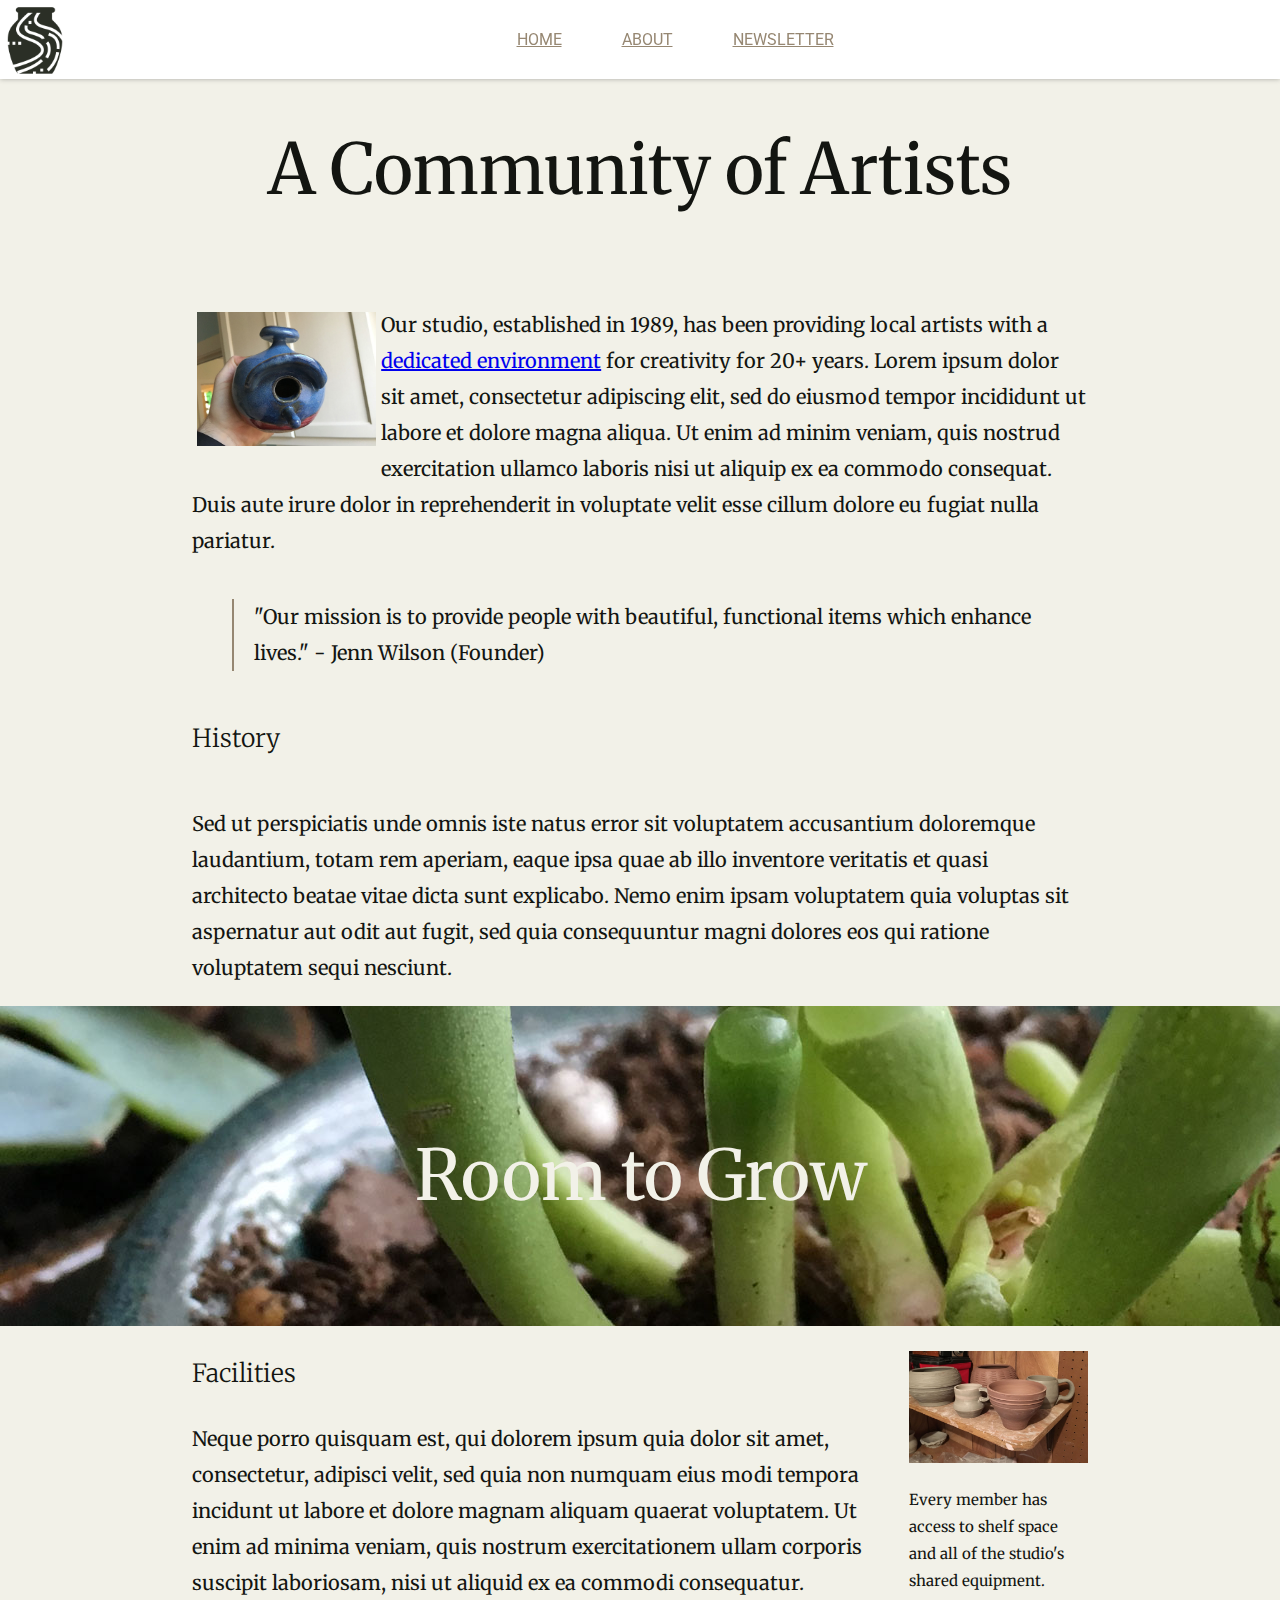
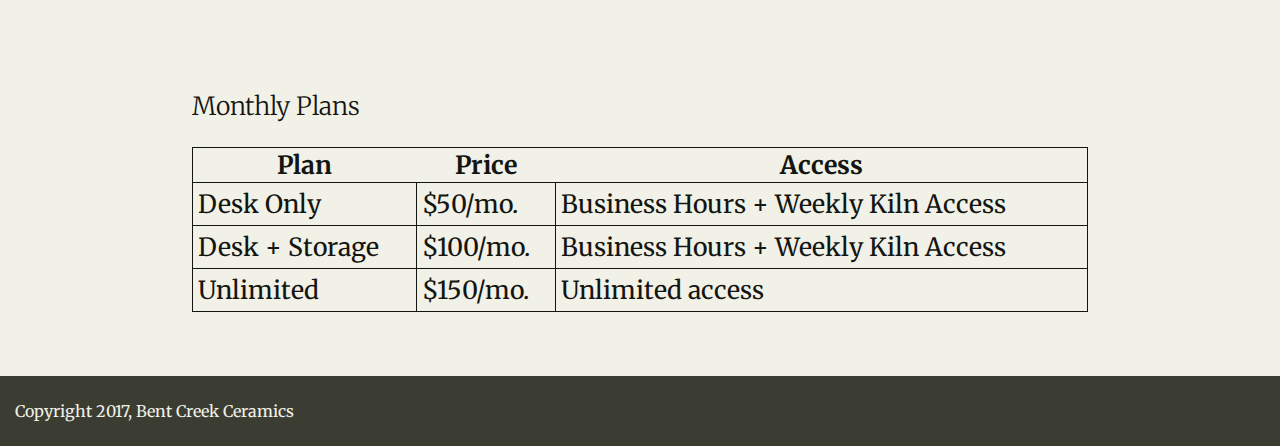
==== week-one-project/about.html @ 42cdaabc "submission" ====
<!DOCTYPE html>
<html>
  <head>
    <meta charset="utf-8">

    <title>"Bent Creek Ceramics - About"</title>

    <link rel="stylesheet" href="styles.css">
    <link href="https://fonts.googleapis.com/css?family=Merriweather:300,300i,400,400i,700|Roboto:300,300i,400,400i" rel="stylesheet">


  </head>

  <body>
    <div class="header">
      <header>
        <img src="images/bent-creek-logo.png" id="logo">
        <nav id="navigation">
          <a href="index.html">HOME</a>
          <a href="about.html">ABOUT</a>
          <a href="newsletter.html">NEWSLETTER</a>
        </nav>
      </header>
    </div>

    <div class="about_content">

      <center><h1>A Community of Artists</h1></center>

      <article class="sections">

        <div class="main">

          <p><img src="images/birdhouse.jpg" id="birdhouse" width=160px height=120px>Our studio, established in 1989, has been providing
          local artists with a <a href=".Facilities">dedicated environment</a> for creativity for 20+ years. Lorem ipsum dolor sit amet, consectetur adipiscing elit, sed do eiusmod tempor incididunt ut labore et dolore magna aliqua. Ut enim ad minim veniam, quis nostrud exercitation ullamco laboris nisi ut aliquip ex ea commodo consequat. Duis aute irure dolor in reprehenderit in voluptate velit esse cillum dolore eu fugiat nulla pariatur.</p>

          <blockquote>
            "Our mission is to provide people with beautiful,
            functional items which enhance lives." - Jenn Wilson (Founder)
          </blockquote>

        </div>

      </article>

    </div>

    <article class="history">

      <h3>History</h3>
      <p>Sed ut perspiciatis unde omnis iste natus error sit voluptatem accusantium doloremque laudantium, totam rem aperiam, eaque ipsa quae ab illo inventore veritatis et quasi architecto beatae vitae dicta sunt explicabo. Nemo enim ipsam voluptatem quia voluptas sit aspernatur aut odit aut fugit, sed quia consequuntur magni dolores eos qui ratione voluptatem sequi nesciunt.</p>

    </article>

    <div class="grow">

      <center><h1>Room to Grow</h1></center>

    </div>

    <article class="facilities">

      <aside class="Shelf">
        <img src="images/background-1.jpg" width=160px height=120px>
        <p>Every member has access to shelf space and all of the studio's shared equipment.</p>
      </aside>

      <h3>Facilities</h3>
      <p>Neque porro quisquam est, qui dolorem ipsum quia dolor sit amet, consectetur, adipisci velit, sed quia non numquam eius modi tempora incidunt ut labore et dolore magnam aliquam quaerat voluptatem. Ut enim ad minima veniam, quis nostrum exercitationem ullam corporis suscipit laboriosam, nisi ut aliquid ex ea commodi consequatur.</p>

    </article>

    <div class="Monthly">
      <h3>Monthly Plans</h3>
      <table>
        <tr>
          <th>Plan</th>
          <th>Price</th>
          <th>Access</th>
        </tr>
        <tr>
          <td>Desk Only</td>
          <td>$50/mo.</td>
          <td>Business Hours + Weekly Kiln Access</td>
        </tr>
        <tr>
          <td>Desk + Storage</td>
          <td>$100/mo.</td>
          <td>Business Hours + Weekly Kiln Access</td>
        </tr>
        <tr>
          <td>Unlimited</td>
          <td>$150/mo.</td>
          <td>Unlimited access</td>
        </tr>
      </table>

    </div>

    <footer>Copyright 2017, Bent Creek Ceramics</footer>
  </body>
</html>
---- week-one-project/styles.css ----
/*font-family: 'Merriweather', serif;
font-family: 'Roboto', sans-serif;*/
/*following colors for your layout:
Background: #F2F1E8
Text: #131511
Inline Link: #968772
Inline Link (Hover): #967343
Navigation Background: #FFFFFF
Navigation Text: #2B2F26
Navigation Text (Hover): #CD5D67
Navigation Text (Active) #968772
Button Background: #968772
Button Background (Hover): #967343
Button Text: #F2F1E8
Button Text (Hover): #FFFFFF
Input Border Bottom: #968772
Input Border Bottom (Focus): #967343
footer: #3b3d33*/


body{
  margin: 0 auto;
  padding: 0;
  background: #F2F1E8;
  color: #131511;
  font-family: 'Merriweather',serif;
}

header{
  display: flex;
  align-items: center;
}

.header{
  width: 100%;
  height: auto;
  position: fixed;
  top: 0;
  background: #FFFFFF;
  box-shadow: 0 0 5px 0 rgba( 0, 0, 0, 0.3 );
  z-index: 1;
}

#logo{
  width: 70px;
  height: 100%;
}

nav{
  width: 100%;
  font-family: 'Roboto',sans-serif;
  display: flex;
  justify-content: center;
}

#navigation{
  color: #2B2F26;
}

#navigation a{
  color: #968772;
  padding: 30px;
}

#navigation a:hover{
  color: #CD5D67;
}

h1{
  font-size: 70px;
  font-weight: normal;
  margin-top: 125px;
  margin-bottom: 10px;
}

h2{
  font-size: 40px;
  font-weight: lighter;
  margin-top: 10px;
  margin-bottom: 50px;
}

h3{
  font-size: 25px;
  font-weight: lighter;
}

.everything{
  display: flex;
  flex-direction: column;
  justify-content: center;
}

.title{
  width: 100%;
}

img {
  width: 100%;
  height: 100%;
}

.images{
  width: 100%;
  margin: 5px;
}

.row1{
  display: flex;
  width: 100%;
}

#p1{
  position: relative;
  flex: 3;
  margin: 5px;
}

#p2{
  position: relative;
  flex: 1;
  margin: 5px;
}

#p3{
  position: relative;
  flex: 1;
  margin: 5px;
}

.row2{
  display: flex;
  width: 100%;
  height: 50%;
}

#p4{
  position: relative;
  flex: 1;
  margin: 5px;
}

#p5{
  position: relative;
  flex: 1;
  margin: 5px;
}

#p6{
  position: relative;
  flex: 2;
  margin: 5px;
}

#p7{
  position: relative;
  flex: 1;
  margin: 5px;
}

.images p {
  position: absolute;
  bottom: 25px;
  left: 5px;
  width: auto;
  color: #F2F1E8;
  border: 0;
  background: #3b3d33;
  padding: 5px 10px;
}

.about_content{
  display: flex;
  flex-direction: column;
}

.sections{
  font-size: 20px;
  line-height: 1.8;
  margin: 5% 15% 0;
}

.main #birdhouse{
  height: 20%;
  width: 20%;
  float: left;
  padding: 5px;
}

.main{
  display: flex;
  flex-direction: column;
}

.history{
  display: flex;
  flex-direction: column;
  font-size: 20px;
  line-height: 1.8;
  margin: 0 15%;
}

.grow{
  width: 100%;
  height: 320px;
  background-image: url("images/background-3.jpg");
  background-position: center;
  background-repeat: no-repeat;
  display: flex;
  justify-content: center;
}

.grow h1{
  color: #F2F1E8;
}

.facilities{
  flex-direction: column;
  font-size: 20px;
  line-height: 1.8;
  margin: 0 15%;
}

blockquote{
  border-left: 2px solid #968772;
  padding-left: 20px;
}

article .history{
}

aside{
  float: right;
  width: 20%;
  position: relative;
  justify-content: center;
  font-size: 15px;
}

article .facilities{
}

.Monthly{
  display: flex;
  flex-direction: column;
  margin: 5% 15%;
}

table{
  border-collapse: collapse;
  font-size: 25px;
  border: 1px solid #131511;
}

tr:first-child{
  background: #f2f1e8;
}

tr:last-child{
  background: #f2f1e8;
}

td{
  border: 1px solid #131511;
  padding: 5px;
}

.newsletter{
  height: 800px;
  background-image: url("images/background-2.jpg");
  background-size: cover;
  background-position: center;
  display: flex;
  flex-direction: column;
  justify-content: center;
  align-items: center;
}

.signup{
  background: #FFFFFF;
  height: 35%;
  width: auto;
  display: flex;
  justify-content: center;
  align-items: center;
  flex-direction: column;
  padding: 15px;


}

.title_mat{
  text-align: center;
}

.title_mat h2{
  font-size: 30px;
  margin-bottom: 15px;
}

.title_mat h3{
  font-size: 18px;
  margin-bottom: 15px;font-weight: bold;

}

input{
  color: #2B2F26;
  border-top: 1px solid #FFFFFF;
  border-left: 1px solid #FFFFFF;
  border-right: 1px solid #FFFFFF;
  border-bottom: 2px solid #968772;
  width: 500px;
  font-size: 20px;
  line-height: 2em;
}

input:active{
  border-bottom: #967343;
}

button{
  border: 2px solid #968772;
  width: 130px;
  height: 50px;
  margin: 25px;
  background: #968772;
  color: #FFFFFF;
  font-size: 20px;
}

button: hover{
  color: #FFFFFF;
  background: #967343;
}

footer{
  height: 70px;
  width: 100%;
  border: 0;
  background: #3b3d33;
  color: #F2F1E8;
  display: flex;
  justify-content: flex-start;
  align-items: center;
  padding-left: 15px;
}
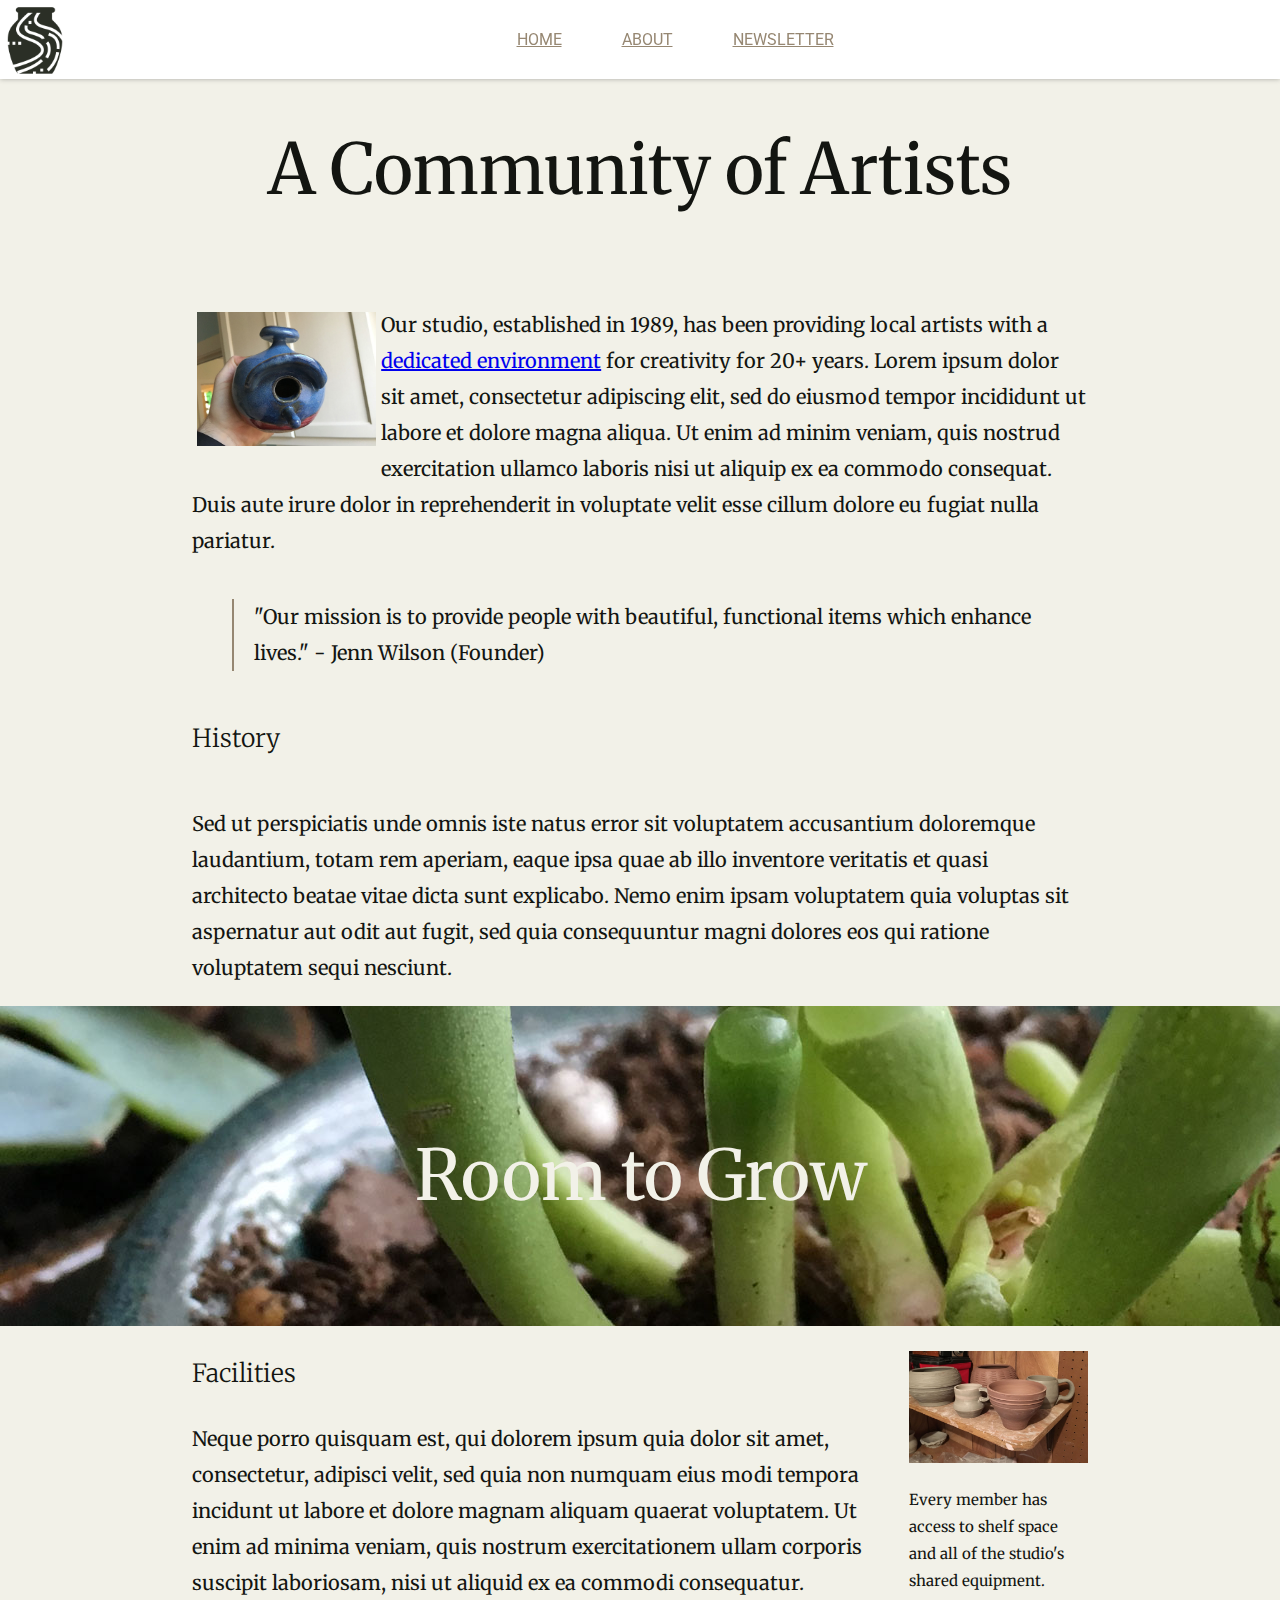
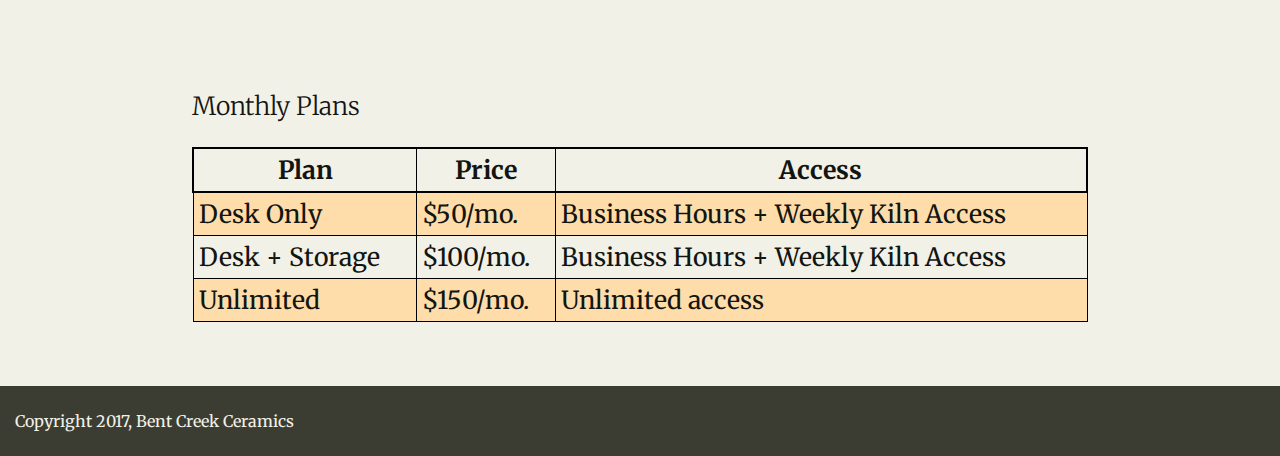
==== commit 14275e17: "resubmit" ====
--- a/week-one-project/about.html
+++ b/week-one-project/about.html
@@ -32,7 +32,7 @@
         <div class="main">
 
           <p><img src="images/birdhouse.jpg" id="birdhouse" width=160px height=120px>Our studio, established in 1989, has been providing
-          local artists with a <a href=".Facilities">dedicated environment</a> for creativity for 20+ years. Lorem ipsum dolor sit amet, consectetur adipiscing elit, sed do eiusmod tempor incididunt ut labore et dolore magna aliqua. Ut enim ad minim veniam, quis nostrud exercitation ullamco laboris nisi ut aliquip ex ea commodo consequat. Duis aute irure dolor in reprehenderit in voluptate velit esse cillum dolore eu fugiat nulla pariatur.</p>
+          local artists with a <a href="#facilities">dedicated environment</a> for creativity for 20+ years. Lorem ipsum dolor sit amet, consectetur adipiscing elit, sed do eiusmod tempor incididunt ut labore et dolore magna aliqua. Ut enim ad minim veniam, quis nostrud exercitation ullamco laboris nisi ut aliquip ex ea commodo consequat. Duis aute irure dolor in reprehenderit in voluptate velit esse cillum dolore eu fugiat nulla pariatur.</p>
 
           <blockquote>
             "Our mission is to provide people with beautiful,
@@ -58,7 +58,7 @@
 
     </div>
 
-    <article class="facilities">
+    <article id="facilities">
 
       <aside class="Shelf">
         <img src="images/background-1.jpg" width=160px height=120px>
@@ -72,31 +72,31 @@
 
     <div class="Monthly">
       <h3>Monthly Plans</h3>
-      <table>
-        <tr>
+      <table class="">
+        <tr class="head">
           <th>Plan</th>
           <th>Price</th>
           <th>Access</th>
         </tr>
-        <tr>
-          <td>Desk Only</td>
-          <td>$50/mo.</td>
-          <td>Business Hours + Weekly Kiln Access</td>
-        </tr>
-        <tr>
-          <td>Desk + Storage</td>
-          <td>$100/mo.</td>
-          <td>Business Hours + Weekly Kiln Access</td>
-        </tr>
-        <tr>
-          <td>Unlimited</td>
-          <td>$150/mo.</td>
-          <td>Unlimited access</td>
-        </tr>
+
+          <tr class="shady">
+            <td>Desk Only</td>
+            <td>$50/mo.</td>
+            <td>Business Hours + Weekly Kiln Access</td>
+          </tr>
+          <tr>
+            <td>Desk + Storage</td>
+            <td>$100/mo.</td>
+            <td>Business Hours + Weekly Kiln Access</td>
+          </tr>
+          <tr class="shady">
+            <td>Unlimited</td>
+            <td>$150/mo.</td>
+            <td>Unlimited access</td>
+          </tr>
+
       </table>
-
     </div>
-
     <footer>Copyright 2017, Bent Creek Ceramics</footer>
   </body>
 </html>
--- a/week-one-project/styles.css
+++ b/week-one-project/styles.css
@@ -18,7 +18,7 @@
 footer: #3b3d33*/
 
 
-body{
+body {
   margin: 0 auto;
   padding: 0;
   background: #F2F1E8;
@@ -26,12 +26,12 @@
   font-family: 'Merriweather',serif;
 }
 
-header{
+header {
   display: flex;
   align-items: center;
 }
 
-.header{
+.header {
   width: 100%;
   height: auto;
   position: fixed;
@@ -41,57 +41,57 @@
   z-index: 1;
 }
 
-#logo{
+#logo {
   width: 70px;
   height: 100%;
 }
 
-nav{
+nav {
   width: 100%;
   font-family: 'Roboto',sans-serif;
   display: flex;
   justify-content: center;
 }
 
-#navigation{
+#navigation {
   color: #2B2F26;
 }
 
-#navigation a{
+#navigation a {
   color: #968772;
   padding: 30px;
 }
 
-#navigation a:hover{
+#navigation a:hover {
   color: #CD5D67;
 }
 
-h1{
+h1 {
   font-size: 70px;
   font-weight: normal;
   margin-top: 125px;
   margin-bottom: 10px;
 }
 
-h2{
+h2 {
   font-size: 40px;
   font-weight: lighter;
   margin-top: 10px;
   margin-bottom: 50px;
 }
 
-h3{
+h3 {
   font-size: 25px;
   font-weight: lighter;
 }
 
-.everything{
-  display: flex;
-  flex-direction: column;
-  justify-content: center;
-}
-
-.title{
+.everything {
+  display: flex;
+  flex-direction: column;
+  justify-content: center;
+}
+
+.title {
   width: 100%;
 }
 
@@ -100,59 +100,59 @@
   height: 100%;
 }
 
-.images{
-  width: 100%;
-  margin: 5px;
-}
-
-.row1{
-  display: flex;
-  width: 100%;
-}
-
-#p1{
+.images {
+  width: 100%;
+  margin: 5px;
+}
+
+.row1 {
+  display: flex;
+  width: 100%;
+}
+
+#p1 {
   position: relative;
   flex: 3;
   margin: 5px;
 }
 
-#p2{
-  position: relative;
-  flex: 1;
-  margin: 5px;
-}
-
-#p3{
-  position: relative;
-  flex: 1;
-  margin: 5px;
-}
-
-.row2{
+#p2 {
+  position: relative;
+  flex: 1;
+  margin: 5px;
+}
+
+#p3 {
+  position: relative;
+  flex: 1;
+  margin: 5px;
+}
+
+.row2 {
   display: flex;
   width: 100%;
   height: 50%;
 }
 
-#p4{
-  position: relative;
-  flex: 1;
-  margin: 5px;
-}
-
-#p5{
-  position: relative;
-  flex: 1;
-  margin: 5px;
-}
-
-#p6{
+#p4 {
+  position: relative;
+  flex: 1;
+  margin: 5px;
+}
+
+#p5 {
+  position: relative;
+  flex: 1;
+  margin: 5px;
+}
+
+#p6 {
   position: relative;
   flex: 2;
   margin: 5px;
 }
 
-#p7{
+#p7 {
   position: relative;
   flex: 1;
   margin: 5px;
@@ -169,30 +169,30 @@
   padding: 5px 10px;
 }
 
-.about_content{
-  display: flex;
-  flex-direction: column;
-}
-
-.sections{
+.about_content {
+  display: flex;
+  flex-direction: column;
+}
+
+.sections {
   font-size: 20px;
   line-height: 1.8;
   margin: 5% 15% 0;
 }
 
-.main #birdhouse{
+.main #birdhouse {
   height: 20%;
   width: 20%;
   float: left;
   padding: 5px;
 }
 
-.main{
-  display: flex;
-  flex-direction: column;
-}
-
-.history{
+.main {
+  display: flex;
+  flex-direction: column;
+}
+
+.history {
   display: flex;
   flex-direction: column;
   font-size: 20px;
@@ -200,7 +200,7 @@
   margin: 0 15%;
 }
 
-.grow{
+.grow {
   width: 100%;
   height: 320px;
   background-image: url("images/background-3.jpg");
@@ -210,26 +210,26 @@
   justify-content: center;
 }
 
-.grow h1{
+.grow h1 {
   color: #F2F1E8;
 }
 
-.facilities{
+#facilities {
   flex-direction: column;
   font-size: 20px;
   line-height: 1.8;
   margin: 0 15%;
 }
 
-blockquote{
+blockquote {
   border-left: 2px solid #968772;
   padding-left: 20px;
 }
 
-article .history{
-}
-
-aside{
+article .history {
+}
+
+aside {
   float: right;
   width: 20%;
   position: relative;
@@ -237,35 +237,35 @@
   font-size: 15px;
 }
 
-article .facilities{
-}
-
-.Monthly{
+article .facilities {
+}
+
+.Monthly {
   display: flex;
   flex-direction: column;
   margin: 5% 15%;
 }
 
-table{
+table {
   border-collapse: collapse;
   font-size: 25px;
   border: 1px solid #131511;
 }
 
-tr:first-child{
-  background: #f2f1e8;
-}
-
-tr:last-child{
-  background: #f2f1e8;
-}
-
-td{
-  border: 1px solid #131511;
+table, tr, td, th{
+  border: 1px solid black;
   padding: 5px;
 }
 
-.newsletter{
+.shady{
+  background: #ffddaa;
+}
+
+.head{
+  border: 2px solid black;
+}
+
+.newsletter {
   height: 800px;
   background-image: url("images/background-2.jpg");
   background-size: cover;
@@ -276,7 +276,7 @@
   align-items: center;
 }
 
-.signup{
+.signup {
   background: #FFFFFF;
   height: 35%;
   width: auto;
@@ -285,26 +285,24 @@
   align-items: center;
   flex-direction: column;
   padding: 15px;
-
-
-}
-
-.title_mat{
+}
+
+.title_mat {
   text-align: center;
 }
 
-.title_mat h2{
+.title_mat h2 {
   font-size: 30px;
   margin-bottom: 15px;
 }
 
-.title_mat h3{
+.title_mat h3 {
   font-size: 18px;
-  margin-bottom: 15px;font-weight: bold;
-
-}
-
-input{
+  margin-bottom: 15px;
+  font-weight: bold;
+}
+
+input {
   color: #2B2F26;
   border-top: 1px solid #FFFFFF;
   border-left: 1px solid #FFFFFF;
@@ -315,11 +313,11 @@
   line-height: 2em;
 }
 
-input:active{
+input:active {
   border-bottom: #967343;
 }
 
-button{
+button {
   border: 2px solid #968772;
   width: 130px;
   height: 50px;
@@ -329,12 +327,12 @@
   font-size: 20px;
 }
 
-button: hover{
+button: hover {
   color: #FFFFFF;
   background: #967343;
 }
 
-footer{
+footer {
   height: 70px;
   width: 100%;
   border: 0;
